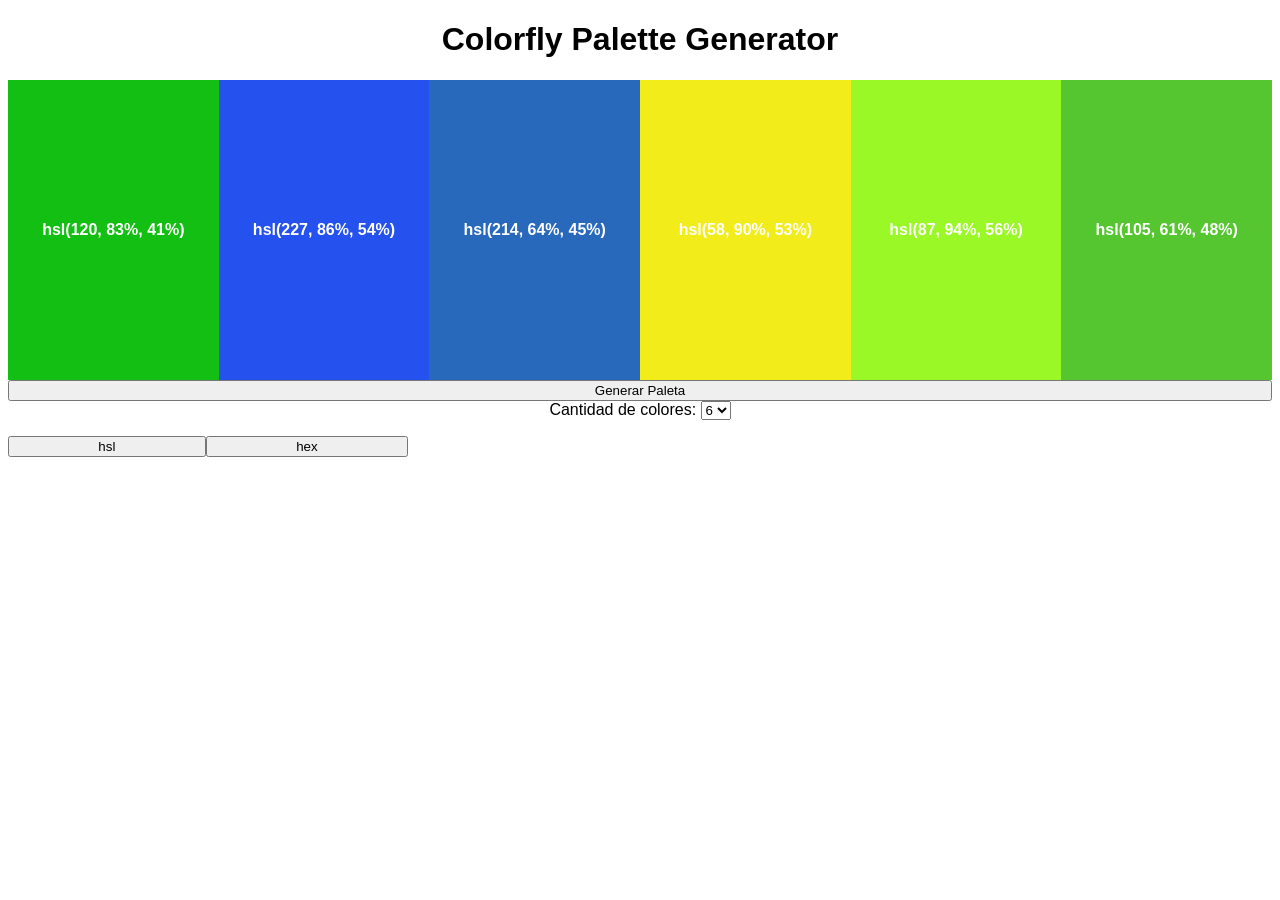
==== index.html @ 8cb4d3ba "Generadores hex y hsl, alternador de paletas y correccion semantica" ====
<!DOCTYPE html>
<html lang="es">
<head>
  <meta charset="UTF-8">
  <title>Generador de Paletas</title>
  <link rel="stylesheet" href="css/styles.css">
</head>
<body>
  <header>
    <h1>Colorfly Palette Generator</h1>
  </header>

  <main>
    <section id="palette">
      <!-- Acá van los colores -->
    </section>

    <!-- Boton generador de paletas -->
    <button id="generate-btn">Generar Paleta</button>

      <!-- Lista desplegable -->
    <label for="cantidad">Cantidad de colores:</label>

    <select id="cantidad">
      <option value="6">6</option>
      <option value="8">8</option>
      <option value="9">9</option>
    </select>
    
    <!-- Botones para hsl y hex -->
    <menu>
      <li><button id="hsl-btn">hsl</button></li>
      <li><button id="hex-btn">hex</button></li>
    </menu>
  </main>

  <script src="js/index.js"></script>
</body>
</html>
---- css/styles.css ----
body {
  font-family: sans-serif;
  text-align: center;
}

#palette {
  display: flex;
  height: 300px;
}

.color-box {
  flex: 1;
  display: flex;
  align-items: center;
  justify-content: center;
  color: white;
  font-weight: bold;
}

menu {
  display: flex;
  list-style: none;
  padding: 0;
  width: 400px;
}

li {
  flex-grow: 1;
}

button {
  width: 100%;
}

.activo {
  background-color: black;
  color: white;
}
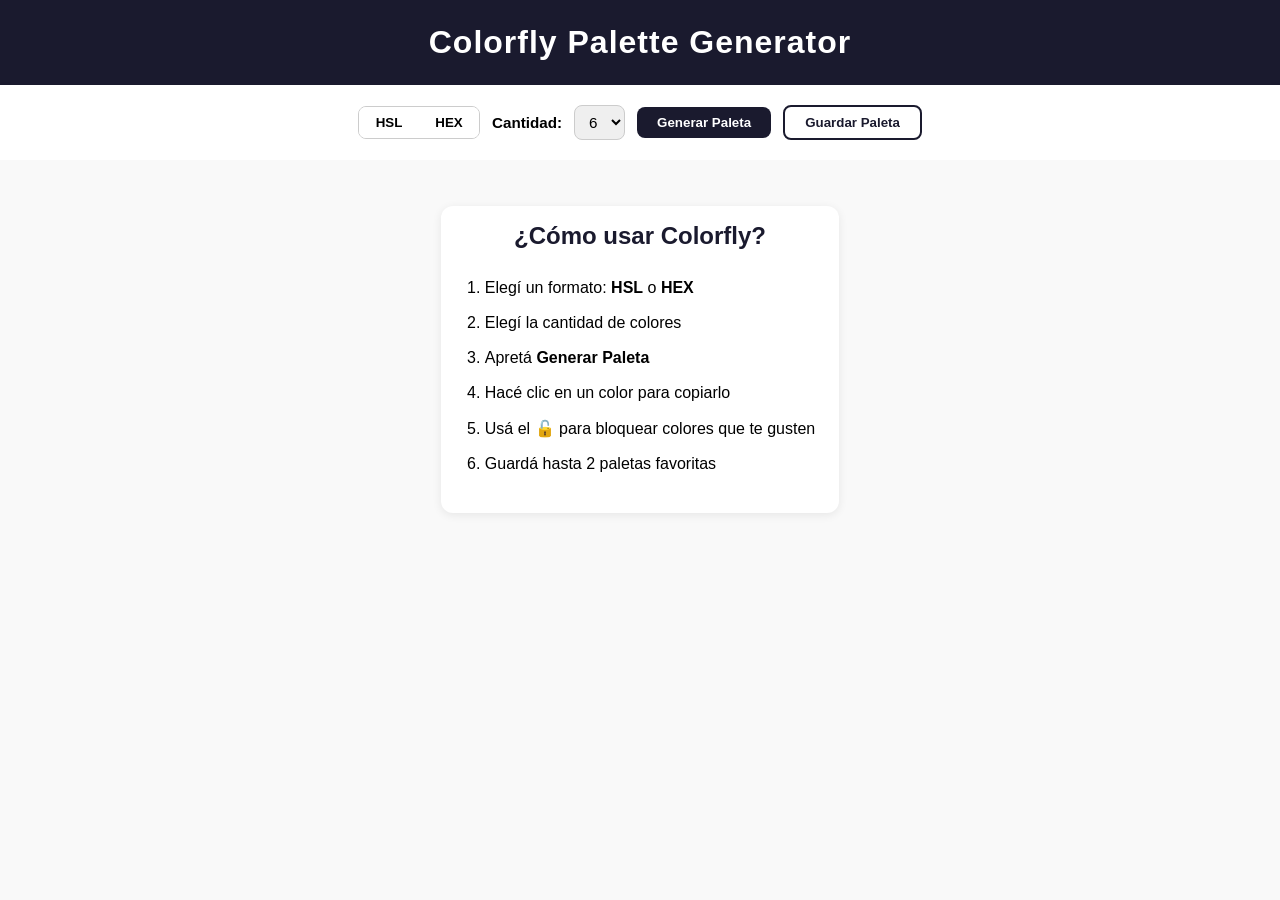
==== commit 43ecbc1b: "Enhance UI: update styles, improve color card functionality and responsiveness Co-authored-by: Copil" ====
--- a/index.html
+++ b/index.html
@@ -10,29 +10,46 @@
     <h1>Colorfly Palette Generator</h1>
   </header>
 
-  <main>
-    <section id="palette">
-      <!-- Acá van los colores -->
-    </section>
+<main>
+  <!-- Controles en una sola fila -->
+  <div class="controles">
+    <div class="formato-btns">
+      <button id="hsl-btn">HSL</button>
+      <button id="hex-btn">HEX</button>
+    </div>
 
-    <!-- Boton generador de paletas -->
-    <button id="generate-btn">Generar Paleta</button>
-
-      <!-- Lista desplegable -->
-    <label for="cantidad">Cantidad de colores:</label>
-
+    <label for="cantidad">Cantidad:</label>
     <select id="cantidad">
-      <option value="6">6</option>
+      <option value="6" selected>6</option>
       <option value="8">8</option>
       <option value="9">9</option>
     </select>
-    
-    <!-- Botones para hsl y hex -->
-    <menu>
-      <li><button id="hsl-btn">hsl</button></li>
-      <li><button id="hex-btn">hex</button></li>
-    </menu>
-  </main>
+
+    <button id="generate-btn">Generar Paleta</button>
+    <button id="guardar-btn">Guardar Paleta</button>
+  </div>
+
+  <!-- Paleta -->
+  <section id="palette">
+    <div id="instructivo">
+      <h2>¿Cómo usar Colorfly?</h2>
+      <ol>
+        <li>Elegí un formato: <strong>HSL</strong> o <strong>HEX</strong></li>
+        <li>Elegí la cantidad de colores</li>
+        <li>Apretá <strong>Generar Paleta</strong></li>
+        <li>Hacé clic en un color para copiarlo</li>
+        <li>Usá el 🔓 para bloquear colores que te gusten</li>
+        <li>Guardá hasta 2 paletas favoritas</li>
+      </ol>
+    </div>
+  </section>
+</main>
+
+<aside>
+  <h2 id="titulo-guardadas"></h2>
+  <div id="paletas-guardadas"></div>
+</aside>
+<div id="toast"></div>
 
   <script src="js/index.js"></script>
 </body>
--- a/css/styles.css
+++ b/css/styles.css
@@ -1,38 +1,298 @@
 body {
   font-family: sans-serif;
   text-align: center;
-}
-
+  margin: 0;
+  padding: 0;
+  background-color: #f9f9f9;
+  overflow-x: hidden;
+}
+
+/* Header */
+header {
+  background-color: #1a1a2e;
+  color: white;
+  padding: 24px 16px;
+}
+
+header h1 {
+  margin: 0;
+  font-size: 2rem;
+  letter-spacing: 1px;
+}
+
+/* Controles */
+.controles {
+  display: flex;
+  align-items: center;
+  justify-content: center;
+  gap: 12px;
+  padding: 20px 16px;
+  flex-wrap: wrap;
+  background-color: white;
+  box-shadow: 0 2px 6px rgba(0,0,0,0.08);
+  overflow: hidden;
+}
+
+/* Botones HSL/HEX unidos */
+.formato-btns {
+  display: flex;
+  border: 1px solid #ccc;
+  border-radius: 8px;
+  overflow: hidden;
+}
+
+.formato-btns button {
+  width: 60px;
+  border: none;
+  padding: 8px 0;
+  background-color: white;
+  cursor: pointer;
+  font-weight: bold;
+}
+
+.formato-btns button.activo {
+  background-color: #1a1a2e;
+  color: white;
+}
+
+/* Select */
+select {
+  padding: 7px 10px;
+  border-radius: 8px;
+  border: 1px solid #ccc;
+  font-size: 0.95rem;
+  cursor: pointer;
+}
+
+label {
+  font-weight: bold;
+  font-size: 0.95rem;
+}
+
+/* Botón generar */
+#generate-btn {
+  padding: 8px 20px;
+  background-color: #1a1a2e;
+  color: white;
+  border: none;
+  border-radius: 8px;
+  font-weight: bold;
+  cursor: pointer;
+}
+
+#generate-btn:hover {
+  background-color: #2d2d5e;
+}
+
+/* Botón guardar */
+#guardar-btn {
+  padding: 8px 20px;
+  background-color: white;
+  color: #1a1a2e;
+  border: 2px solid #1a1a2e;
+  border-radius: 8px;
+  font-weight: bold;
+  cursor: pointer;
+}
+
+#guardar-btn:hover {
+  background-color: #f0f0f0;
+}
+
+/* Paleta */
 #palette {
   display: flex;
-  height: 300px;
+  flex-wrap: wrap;
+  gap: 12px;
+  padding: 16px;
+  justify-content: center;
+  min-height: 0;
+  background-color: #f9f9f9;
+}
+
+.color-card {
+  display: flex;
+  flex-direction: column;
+  align-items: center;
+  cursor: pointer;
+  width: 100px;
 }
 
 .color-box {
-  flex: 1;
-  display: flex;
-  align-items: center;
-  justify-content: center;
-  color: white;
-  font-weight: bold;
-}
-
-menu {
-  display: flex;
-  list-style: none;
-  padding: 0;
-  width: 400px;
-}
-
-li {
-  flex-grow: 1;
-}
-
-button {
-  width: 100%;
-}
-
-.activo {
-  background-color: black;
-  color: white;
+  width: 100px;
+  height: 100px;
+  border-radius: 16px;
+  position: relative;
+  box-shadow: 0 4px 10px rgba(0,0,0,0.15);
+}
+
+.color-label {
+  margin-top: 6px;
+  font-size: 0.75rem;
+  font-weight: bold;
+  color: #333;
+  text-align: center;
+}
+
+.candado-btn {
+  position: absolute;
+  bottom: 6px;
+  right: 6px;
+  background: none;
+  border: none;
+  font-size: 1rem;
+  cursor: pointer;
+}
+
+/* Instructivo */
+#instructivo {
+  max-width: 400px;
+  margin: 30px auto;
+  padding: 16px 24px;
+  background-color: white;
+  border-radius: 12px;
+  box-shadow: 0 2px 10px rgba(0,0,0,0.08);
+  text-align: left;
+}
+
+#instructivo h2 {
+  text-align: center;
+  margin-top: 0;
+  color: #1a1a2e;
+}
+
+#instructivo ol {
+  padding-left: 20px;
+  line-height: 2.2;
+}
+
+/* Aside */
+aside {
+  padding: 16px;
+  margin-top: 0px;
+}
+
+.paleta-guardada {
+  display: flex;
+  align-items: center;
+  justify-content: center;
+  gap: 8px;
+  margin-bottom: 12px;
+  flex-wrap: wrap;
+}
+
+.color-mini {
+  width: 60px;
+  height: 40px;
+  border-radius: 6px;
+  display: flex;
+  align-items: center;
+  justify-content: center;
+  color: white;
+  font-size: 0.55rem;
+  font-weight: bold;
+}
+
+/* Toast */
+#toast {
+  position: fixed;
+  bottom: 24px;
+  left: 50%;
+  transform: translateX(-50%);
+  background-color: #1a1a2e;
+  color: white;
+  padding: 10px 20px;
+  border-radius: 8px;
+  font-size: 0.9rem;
+  opacity: 0;
+  transition: opacity 0.3s;
+  pointer-events: none;
+}
+
+#toast.visible {
+  opacity: 1;
+}
+
+.borrar-btn {
+  padding: 6px 14px;
+  background-color: white;
+  color: #c0392b;
+  border: 2px solid #c0392b;
+  border-radius: 8px;
+  font-weight: bold;
+  cursor: pointer;
+}
+
+.borrar-btn:hover {
+  background-color: #c0392b;
+  color: white;
+}
+
+/* Tablet (hasta 768px) */
+@media (max-width: 768px) {
+  .controles {
+    gap: 8px;
+  }
+
+  #generate-btn, #guardar-btn {
+    padding: 8px 12px;
+    font-size: 0.85rem;
+  }
+}
+
+/* Móvil (hasta 480px) */
+@media (max-width: 600px) {
+  .color-label {
+    font-size: 0.6rem;
+  }
+
+  .color-card {
+    width: 80px;
+  }
+
+  header h1 {
+    font-size: 1.3rem;
+    padding: 12px;
+  }
+
+  .controles {
+    flex-wrap: wrap;
+    justify-content: center;
+    gap: 8px;
+    padding: 12px;
+  }
+
+  .formato-btns button {
+    width: 50px;
+  }
+
+  #generate-btn, #guardar-btn {
+    padding: 8px 14px;
+    font-size: 0.85rem;
+  }
+
+  .color-box {
+    width: 80px;
+    height: 80px;
+  }
+
+  #instructivo {
+    margin: 20px 12px;
+    padding: 12px 16px;
+  }
+
+  aside {
+    margin: 20px 12px;
+    padding: 12px 16px;
+  }
+
+  #palette {
+    flex-wrap: wrap;
+    min-height: 0;
+  }
+
+  #palette .color-box {
+    height: 120px;
+    font-size: 0.55rem;
+  }
 }
